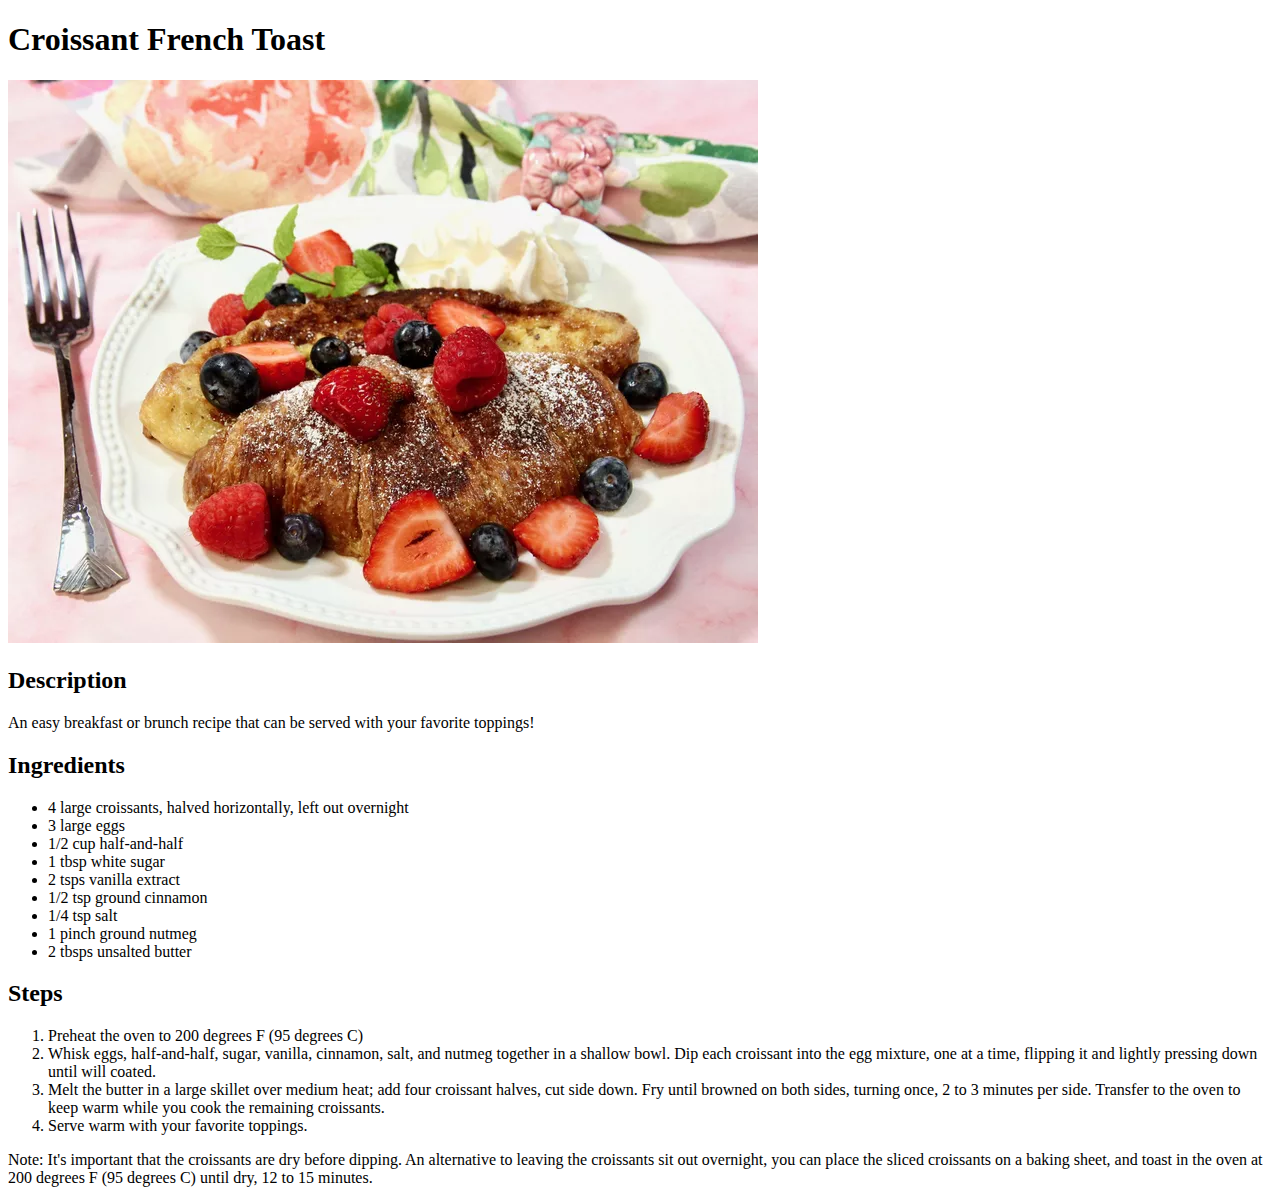
==== recipes/french-toast.html @ 54ddbdf1 "Add french-toast.html and french-toast.jpg" ====
<!DOCTYPE html>
<html lang="en">
<head>
    <meta charset="UTF-8">
    <meta http-equiv="X-UA-Compatible" content="IE=edge">
    <meta name="viewport" content="width=device-width, initial-scale=1.0">
    <title>Document</title>
</head>
<body>
    <h1>Croissant French Toast</h1>
        <img src="../img/french-toast.jpg">
    
    <h2>Description</h2>
        <p>An easy breakfast or brunch recipe that can be served with your favorite
        toppings!
    </p>

    <h2>Ingredients</h2>
        <ul>
            <li>4 large croissants, halved horizontally, left out overnight</li>
            <li>3 large eggs</li>
            <li>1/2 cup half-and-half</li>
            <li>1 tbsp white sugar</li>
            <li>2 tsps vanilla extract</li>
            <li>1/2 tsp ground cinnamon</li>
            <li>1/4 tsp salt</li>
            <li>1 pinch ground nutmeg</li>
            <li>2 tbsps unsalted butter</li>
        </ul>

    <h2>Steps</h2>
        <ol>
            <li>Preheat the oven to 200 degrees F (95 degrees C)</li>
            <li> Whisk eggs, half-and-half, sugar, vanilla, cinnamon, salt, and 
                nutmeg together in a shallow bowl. Dip each croissant into the 
                egg mixture, one at a time, flipping it and lightly pressing down
                until will coated.
            </li>
            <li>Melt the butter in a large skillet over medium heat; add four 
                croissant halves, cut side down. Fry until browned on both sides,
                turning once, 2 to 3 minutes per side. Transfer to the oven to
                keep warm while you cook the remaining croissants.
            </li>
            <li>Serve warm with your favorite toppings.</li>
        </ol>

    <p>Note: It's important that the croissants are dry before dipping. An 
        alternative to leaving the croissants sit out overnight, you can place the
        sliced croissants on a baking sheet, and toast in the oven at 200 degrees F 
        (95 degrees C) until dry, 12 to 15 minutes.</p>

</body>
</html>
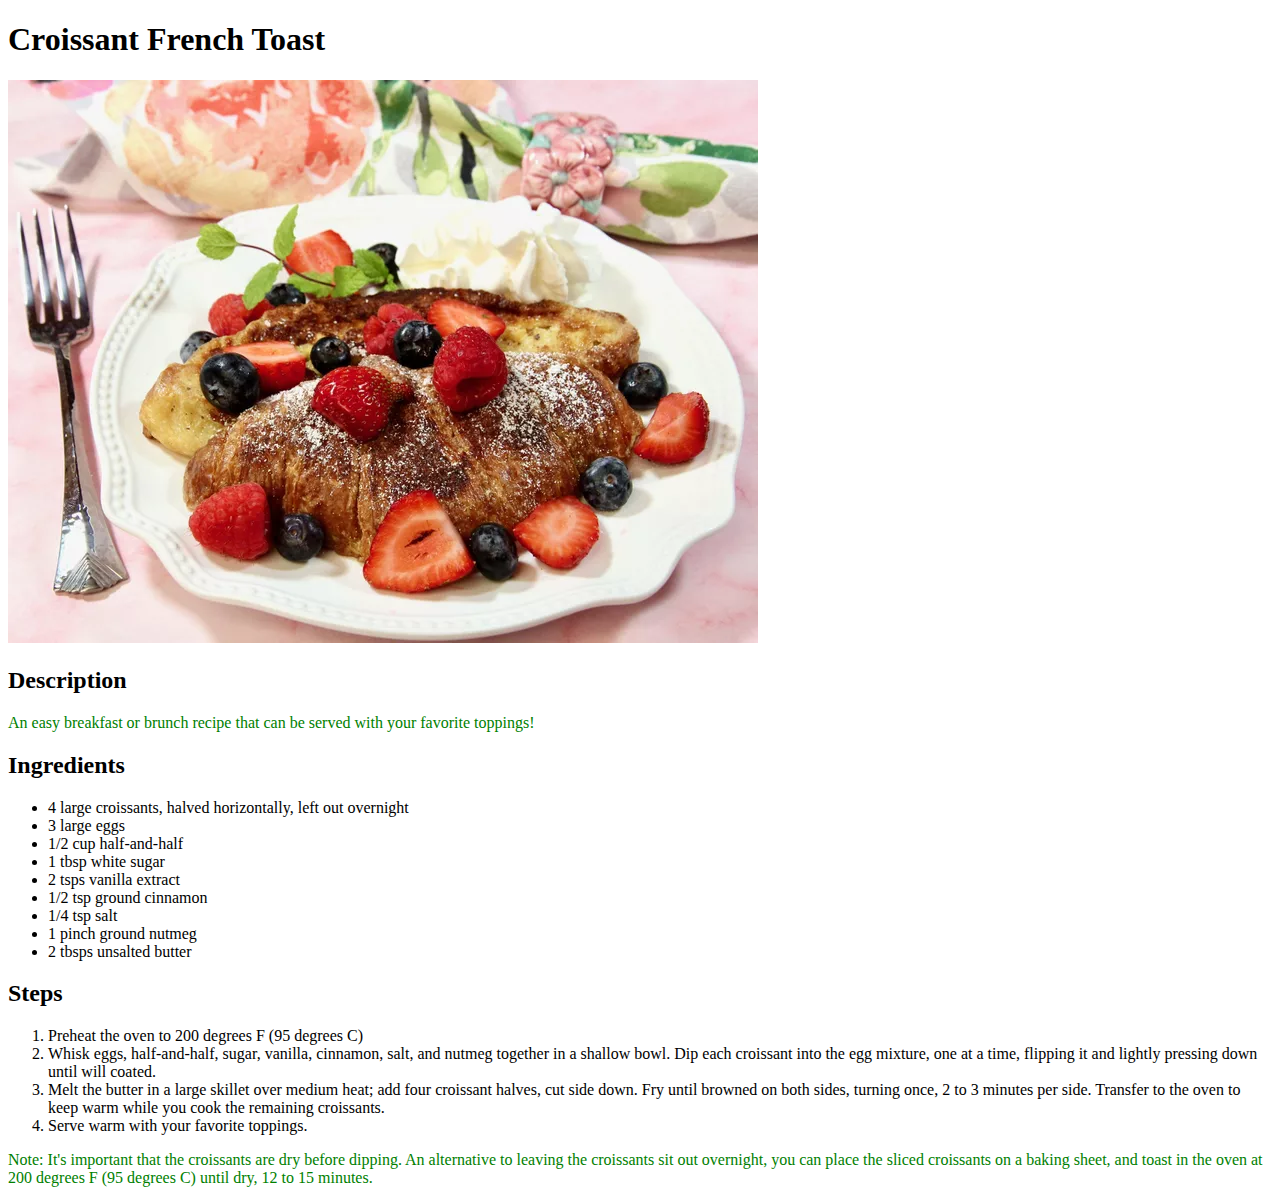
==== commit f9f41339: "Add style.css" ====
--- a/recipes/french-toast.html
+++ b/recipes/french-toast.html
@@ -4,7 +4,8 @@
     <meta charset="UTF-8">
     <meta http-equiv="X-UA-Compatible" content="IE=edge">
     <meta name="viewport" content="width=device-width, initial-scale=1.0">
-    <title>Document</title>
+    <link rel="stylesheet" href="../css/style.css">
+    <title>French Toast Recipe</title>
 </head>
 <body>
     <h1>Croissant French Toast</h1>
--- a/css/style.css
+++ b/css/style.css
@@ -0,0 +1,5 @@
+/* syles.css */
+
+p {
+    color: green;
+}